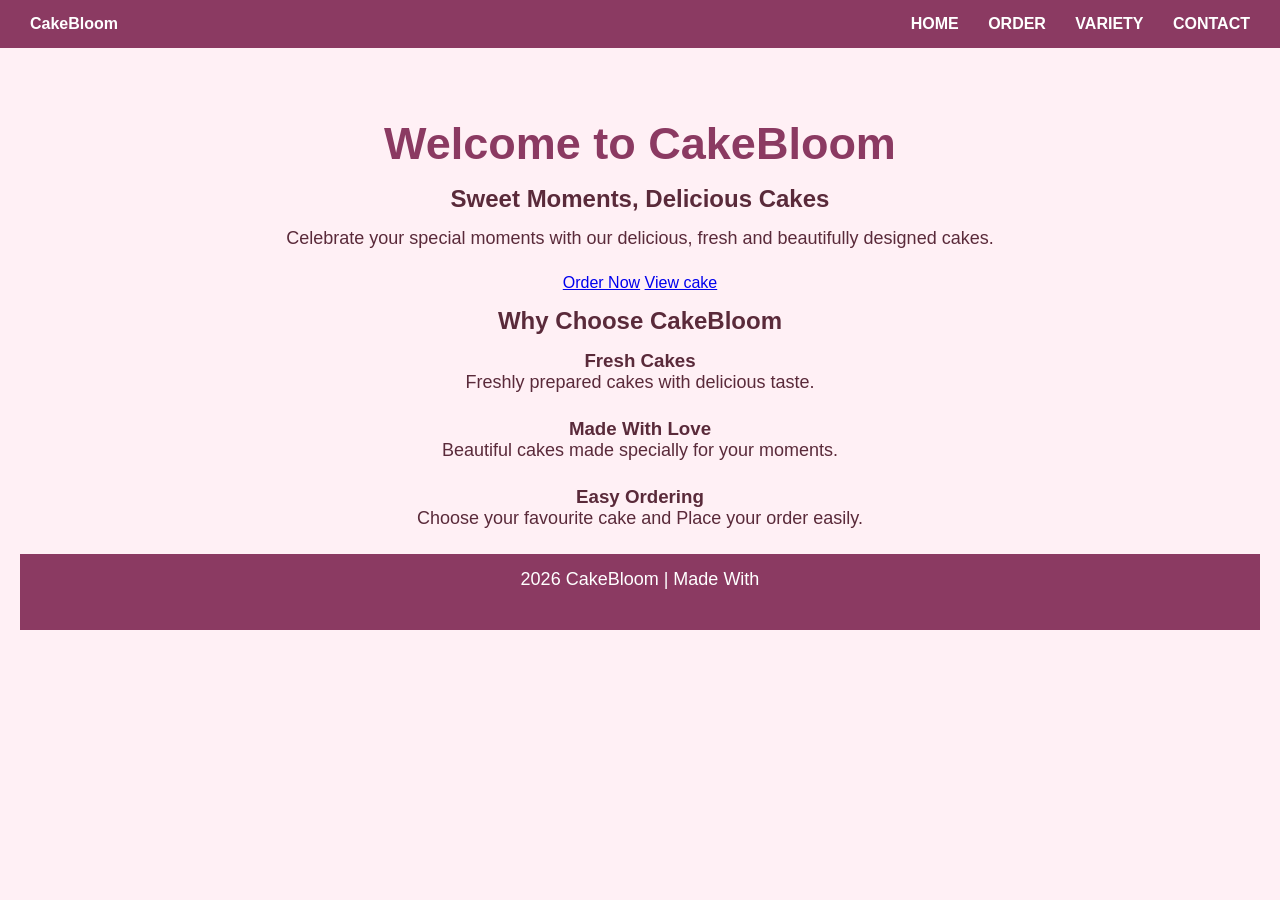
==== index.html @ 79d0eb16 "Add files via upload" ====
<!DOCTYPE html>
<html lang="en"
<head>
    <meta charset="UTF-8">
    <meta name="viewport" content="width=device-width, 
 initial-scale=1.0">
    <title>CakeBloom - Home</title>
    <link rel="stylesheet" href="Home.css">
</head>

<body>

    <nav class="navbar">
        <div class="logo">CakeBloom</div>

        <div class="nav-links">
           <a href="Home.html">HOME</a>
           <a href="Order.html">ORDER</a>
           <a href="Variety.html">VARIETY</a>
           <a href="Contact.html">CONTACT</a>
        </div>
    </nav>

    <section class="hero">
        <div class="hero-text">
            <h1>Welcome to CakeBloom</h1>
            <h2>Sweet Moments, Delicious Cakes</h2>
            <p>
                Celebrate your special moments with our delicious,
                fresh and beautifully designed cakes.
            </p>

            <a href="Order.html" class="btn">Order Now</a>
            <a href="Variety.html" class="btn 
    second-btn">View cake</a>
        </div>

        <section class="about">
            <h2>Why Choose CakeBloom</h2>

            <div class="cards">
                <h3>Fresh Cakes</h3>
                <p>Freshly prepared cakes with delicious taste.</p>
            </div>

            <div class="card">
                <h3>Made With Love</h3>
                <p>Beautiful cakes made specially for your
                     moments.</p> 
            </div>

            <div class="card">
                <h3>Easy Ordering</h3>
                <p>Choose your favourite cake and Place
                   your order easily.</p>
            </div>
        
         </div>
        </section>

        <footer>
            <p>2026 CakeBloom | Made With</p>
        </footer>

    </body>
    </html>
---- Home.css ----
* {
    margin: 0;
    padding: 0;
    box-sizing: border-box;
}

body {
    font-family: Arial, sans-serif;
    background: #fff0f5;
    color: #5a2a3a;
}

.navbar {
    background: #8b3a62;
    padding: 15px 30px;
    display: flex;
    justify-content: space-between;
}

.logo {
    color: white;
    font-size: 25;
    font-weight: bold;
}

.nav-links a {
    color: white;
    text-decoration: none;
    margin-left: 25px;
    font-weight: bold;
}

.hero {
    text-align: center;
    padding: 70px 20px;
}

.hero h1 {
    font-size: 45px;
    color: #8b3a62;
}

.hero h2 {
    margin: 15px 0;
}

.hero p {
    font-size: 18px;
    margin-bottom: 25px;
}

.btn:hover {
    background: #5f2442;
}

footer {
    background: #8b3a62;
    color: white;
    text-align: center;
    padding: 15px;
}
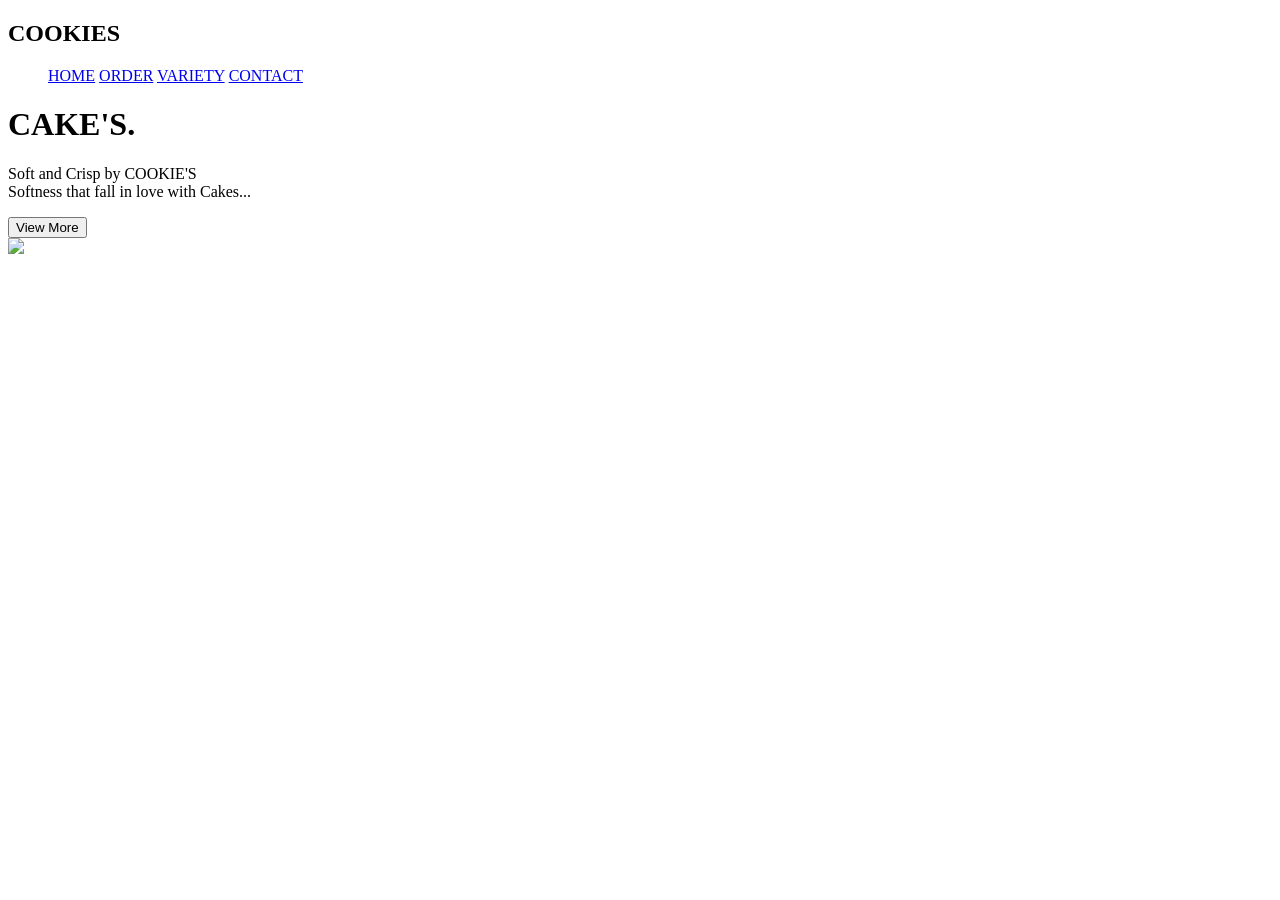
==== commit 05b0be68: "Add files via upload" ====
--- a/index.html
+++ b/index.html
@@ -1,67 +1,32 @@
 <!DOCTYPE html>
-<html lang="en"
+<html lang="en">
 <head>
     <meta charset="UTF-8">
-    <meta name="viewport" content="width=device-width, 
- initial-scale=1.0">
-    <title>CakeBloom - Home</title>
-    <link rel="stylesheet" href="Home.css">
+    <meta http-equiv="X-UA-Compatible" content="IE=edge">
+    <meta name="viewport" content="width=device-width, initial-scale=1.0">
+    <title>CakeBloom</title>
+    <link rel="stylesheet" href="cake.css">
 </head>
+<body>
+    <nav>
+      <h1>COOKIES</h1>
+        <ul>
+            <a href="Home.html">HOME</a>
+            <a href="Order.html">ORDER</a>
+            <a href="Variety.html">VARIETY</a>
+            <a href="Contact.html">CONTACT</a>
+        </ul>
+    </nav>
+    <!-- MAIN PAGE-->
+    <div class="container">
+        <div class="text">
+            <h1>CAKE'S.</h1>
+            <p>Soft and Crisp by COOKIE'S<br>
+                Softness that fall in love with Cakes...</p>
 
-<body>
-
-    <nav class="navbar">
-        <div class="logo">CakeBloom</div>
-
-        <div class="nav-links">
-           <a href="Home.html">HOME</a>
-           <a href="Order.html">ORDER</a>
-           <a href="Variety.html">VARIETY</a>
-           <a href="Contact.html">CONTACT</a>
+        <button>View More</button>
         </div>
-    </nav>
-
-    <section class="hero">
-        <div class="hero-text">
-            <h1>Welcome to CakeBloom</h1>
-            <h2>Sweet Moments, Delicious Cakes</h2>
-            <p>
-                Celebrate your special moments with our delicious,
-                fresh and beautifully designed cakes.
-            </p>
-
-            <a href="Order.html" class="btn">Order Now</a>
-            <a href="Variety.html" class="btn 
-    second-btn">View cake</a>
-        </div>
-
-        <section class="about">
-            <h2>Why Choose CakeBloom</h2>
-
-            <div class="cards">
-                <h3>Fresh Cakes</h3>
-                <p>Freshly prepared cakes with delicious taste.</p>
-            </div>
-
-            <div class="card">
-                <h3>Made With Love</h3>
-                <p>Beautiful cakes made specially for your
-                     moments.</p> 
-            </div>
-
-            <div class="card">
-                <h3>Easy Ordering</h3>
-                <p>Choose your favourite cake and Place
-                   your order easily.</p>
-            </div>
-        
-         </div>
-        </section>
-
-        <footer>
-            <p>2026 CakeBloom | Made With</p>
-        </footer>
-
-    </body>
-    </html>
-   +        <img src="https://butternutbakeryblog.com/wp-content/uploads/2023/04/chocolate-cake.jpg" alt=" ">
+</div>
+</body>
+</html>
